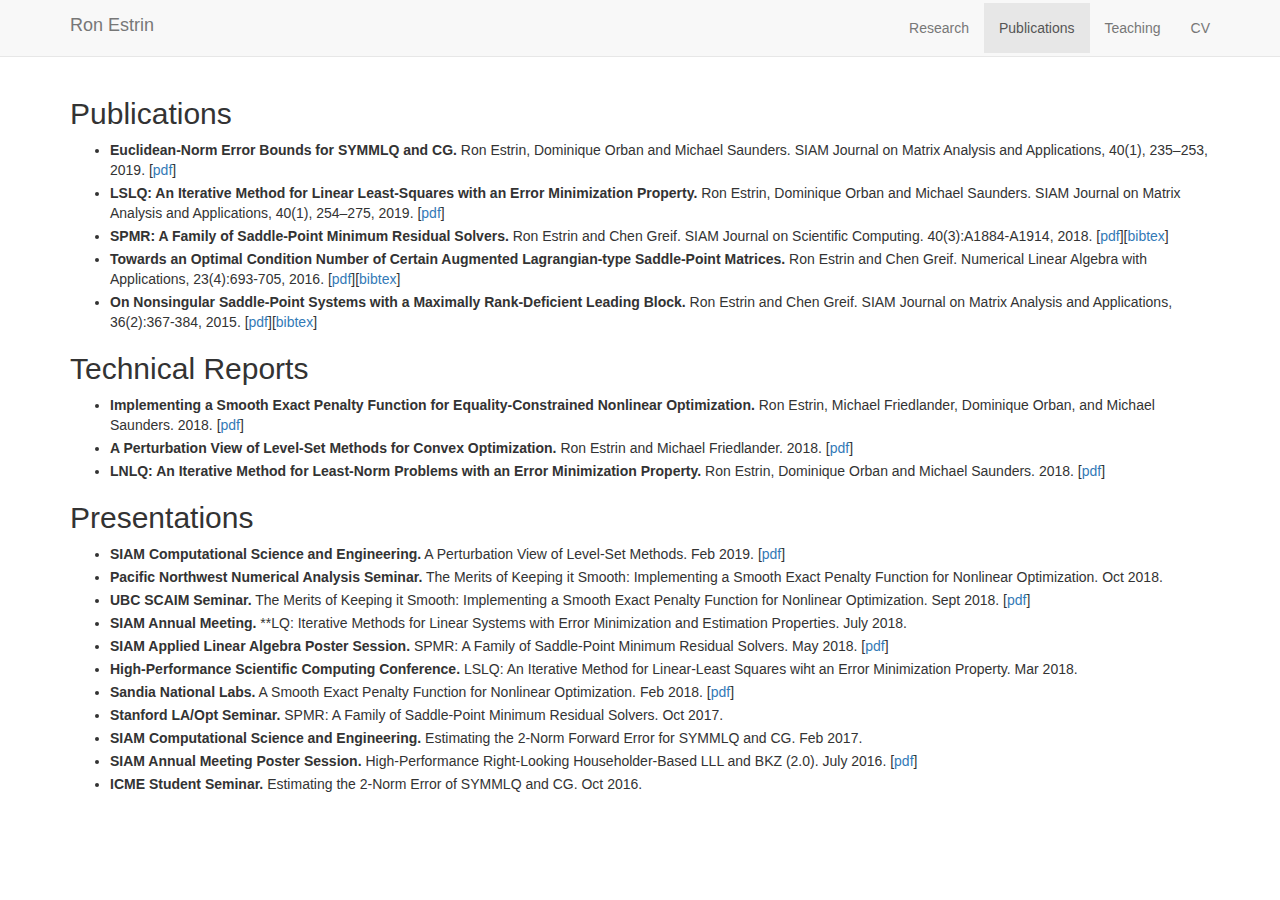
==== publications.html @ 60977233 "Copied website from farmshare." ====
<!DOCTYPE html>
<html lang="en">

<head>
  <meta charset="utf-8">
  <meta http-equiv="X-UA-Compatible" content="IE=edge">
  <meta name="viewport" content="width=device-width, initial-scale=1">
  <!-- The above 3 meta tags *must* come first in the head; any other head content must come *after* these tags -->
  <meta name="description" content="">
  <meta name="author" content="">
  <link rel="icon" href="../../favicon.ico">

  <title>Ron Estrin</title>
  
  <!-- Bootstrap core CSS -->
  <link href="./css/bootstrap.min.css" rel="stylesheet">

  <!-- Custom styles for this template -->
  <link href="custom.css" rel="stylesheet">
  
  <!-- MathJax --> 
  <script type="text/javascript"
    src="http://cdn.mathjax.org/mathjax/latest/MathJax.js?config=TeX-AMS-MML_HTMLorMML">
  </script>
</head>

<body>
	<a name="top"></a>

  <!-- Fixed navbar -->
  <nav class="navbar navbar-default navbar-static-top" role="navigation" >
    <div class="container">
      <div class="navbar-header">
        <button type="button" class="navbar-toggle collapsed" data-toggle="collapse" data-target="#navbar" aria-expanded="false" aria-controls="navbar">
          <span class="sr-only">Toggle navigation</span>
          <span class="icon-bar"></span>
          <span class="icon-bar"></span>
          <span class="icon-bar"></span>
        </button>
        <a class="navbar-brand" href="./index.html">Ron Estrin</a>
      </div>
      <div id="navbar" class="navbar-collapse collapse">
        <ul class="nav navbar-nav navbar-right">
          <li><a href="./research.html">Research</a></li>
          <li class="active"><a href="./publications.html">Publications</a></li>
          <li><a href="./teaching.html">Teaching</a></li>
          <li><a href="./files/cv.pdf">CV</a></li>
        </ul>
      </div><!--/.nav-collapse -->
    </div>
  </nav>

  <div class="container">

    <!-- PUBLICATIONS -->
    <div name="publications" id="publications">
      <h2>Publications</h2>
      <ul>
        <!-- <li>Estimates of the 2-Norm Forward Error for SYMMLQ and CG. SIAM Journal on Matrix Analysis and Applications. Ron Estrin, Dominique Orban and Michael Saunders. 2016, Submitted.</li> -->
         <li><b>Euclidean-Norm Error Bounds for SYMMLQ and CG.</b> Ron Estrin, Dominique Orban and Michael Saunders. SIAM Journal on Matrix Analysis and Applications, 40(1), 235–253, 2019. [<a href="./files/eos2016.pdf">pdf</a>]
        <li><b>LSLQ: An Iterative Method for Linear Least-Squares with an Error Minimization Property.</b> Ron Estrin, Dominique Orban and Michael Saunders. SIAM Journal on Matrix Analysis and Applications, 40(1), 254–275, 2019. [<a href="./files/eos2017.pdf">pdf</a>]</li>
        <li><b>SPMR: A Family of Saddle-Point Minimum Residual Solvers.</b> Ron Estrin and Chen Greif. SIAM Journal on Scientific Computing. 40(3):A1884-A1914, 2018. [<a href="./files/eg2018.pdf">pdf</a>][<a href="./files/eg2018.txt">bibtex</a>]</li>
        <li><b>Towards an Optimal Condition Number of Certain Augmented Lagrangian-type Saddle-Point Matrices.</b> Ron Estrin and Chen Greif. Numerical Linear Algebra with Applications, 23(4):693-705, 2016. [<a href="./files/eg2016.pdf">pdf</a>][<a href="./files/eg2016.txt">bibtex</a>]</li>	
        <li><b>On Nonsingular Saddle-Point Systems with a Maximally Rank-Deficient Leading Block.</b> Ron Estrin and Chen Greif. SIAM Journal on Matrix Analysis and Applications, 36(2):367-384, 2015. [<a href="./files/eg2015.pdf">pdf</a>][<a href="./files/eg2015.txt">bibtex</a>]</li>
      </ul>
    </div>

    <!-- Technical Reports -->
    <div name="techreports" id="techreports">
      <h2> Technical Reports </h2>
      <ul>
        <li><b>Implementing a Smooth Exact Penalty Function for Equality-Constrained Nonlinear Optimization.</b> Ron Estrin, Michael Friedlander, Dominique Orban, and Michael Saunders. 2018. [<a href="./files/efos2018.pdf">pdf</a>]
        <li><b>A Perturbation View of Level-Set Methods for Convex Optimization.</b> Ron Estrin and Michael Friedlander. 2018. [<a href="./files/ef2018.pdf">pdf</a>]
       <li><b>LNLQ: An Iterative Method for Least-Norm Problems with an Error Minimization Property.</b> Ron Estrin, Dominique Orban and Michael Saunders. 2018. [<a href="./files/eos2018.pdf">pdf</a>]
      </ul> 
    </div>

    <!-- PRESENTATIONS -->
    <div name="presentations" id="presentations">
      <h2> Presentations </h2>
      <ul>
        <li> <b>SIAM Computational Science and Engineering.</b>
          A Perturbation View of Level-Set Methods.
          Feb 2019.
          [<a href="./files/levelset.pdf">pdf</a>]
       </li>
        <li> <b>Pacific Northwest Numerical Analysis Seminar.</b>
          The Merits of Keeping it Smooth: Implementing a Smooth Exact Penalty Function for Nonlinear Optimization. 
          Oct 2018.
        </li>
        <li> <b>UBC SCAIM Seminar.</b>
          The Merits of Keeping it Smooth: Implementing a Smooth Exact Penalty Function for Nonlinear Optimization. 
          Sept 2018. [<a href="./files/scaim_fletcher.pdf">pdf</a>]
        </li>
        <li> <b>SIAM Annual Meeting.</b>
          **LQ: Iterative Methods for Linear Systems with Error Minimization and Estimation Properties.
          July 2018.
        </li>
        <li> <b>SIAM Applied Linear Algebra Poster Session.</b>
          SPMR: A Family of Saddle-Point Minimum Residual Solvers. 
          May 2018. 
          [<a href="./files/SPMRPoster.pdf">pdf</a>]
        </li>
        <li> <b>High-Performance Scientific Computing Conference.</b>
          LSLQ: An Iterative Method for Linear-Least Squares wiht an Error Minimization Property.
          Mar 2018.
        </li>
        <li> <b>Sandia National Labs.</b>
          A Smooth Exact Penalty Function for Nonlinear Optimization.
          Feb 2018. [<a href="./files/sandia_fletcher.pdf">pdf</a>]
        </li>
        <li> <b>Stanford LA/Opt Seminar.</b>
          SPMR: A Family of Saddle-Point Minimum Residual Solvers.
          Oct 2017.
        </li>
        <li> <b>SIAM Computational Science and Engineering.</b>
          Estimating the 2-Norm Forward Error for SYMMLQ and CG.
          Feb 2017.
        </li>
        <li> <b>SIAM Annual Meeting Poster Session.</b>
          High-Performance Right-Looking Householder-Based LLL and BKZ (2.0).
          July 2016.
          [<a href="./files/XpoLLL.pdf">pdf</a>]
        </li> 
        <li> <b>ICME Student Seminar.</b>
          Estimating the 2-Norm Error of SYMMLQ and CG.
          Oct 2016.
        </li>
      </ul>
    </div>

  </div><!-- /.container -->

  <!-- Bootstrap core JavaScript
  ================================================== -->
  <!-- Placed at the end of the document so the pages load faster -->
  <script src="https://ajax.googleapis.com/ajax/libs/jquery/1.11.3/jquery.min.js"></script>
  <script src="./js/bootstrap.min.js"></script>

</body>
</html>
---- custom.css ----
.starter-template {
  padding: 40px 15px;
  text-align: center;
}

.navbar {
  margin-bottom: 20px;
}

li {
  margin: 3px 0;
}

termspan {
  display: inline-block;
  width: 50px;
}
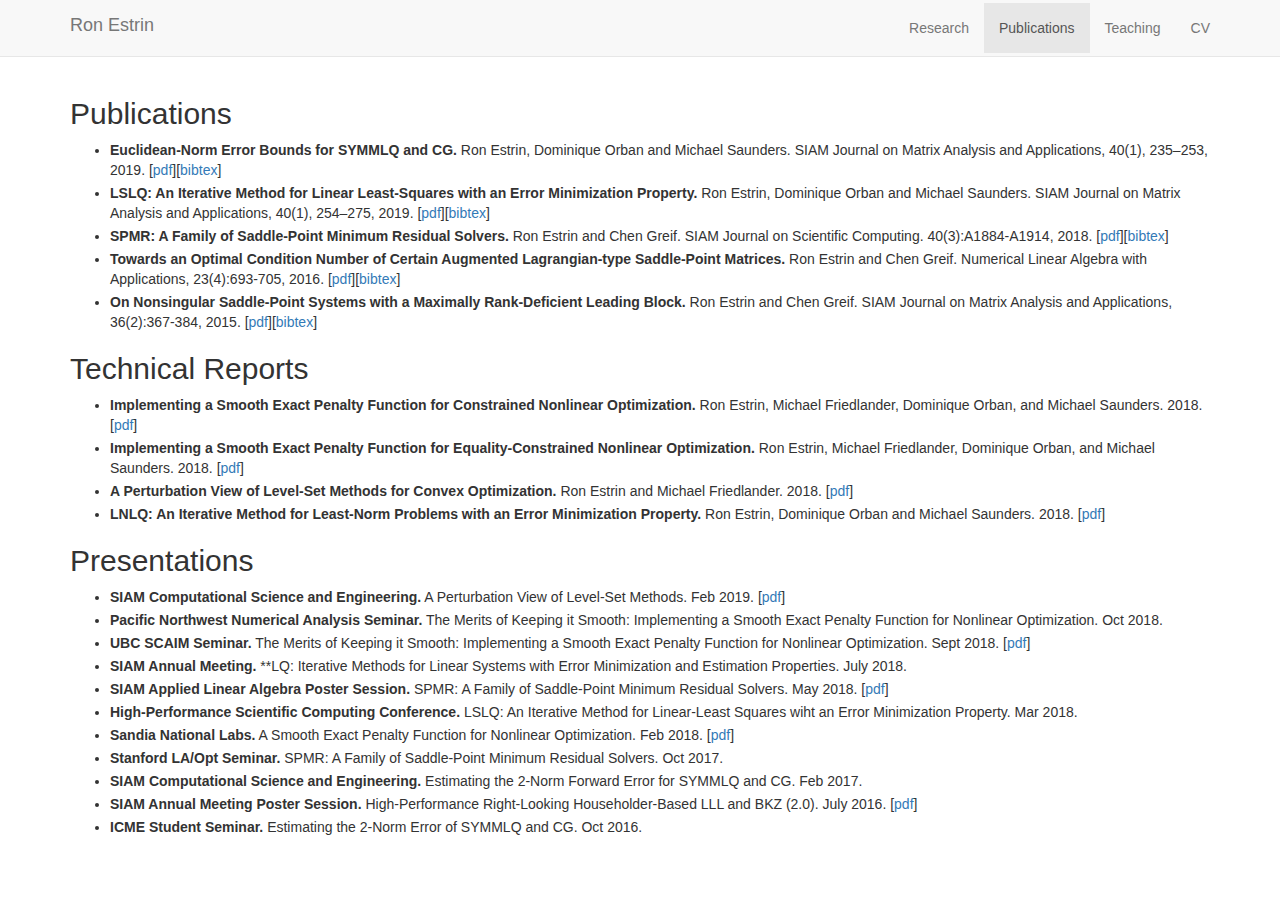
==== commit c798961b: "Added publications." ====
--- a/publications.html
+++ b/publications.html
@@ -57,8 +57,9 @@
       <h2>Publications</h2>
       <ul>
         <!-- <li>Estimates of the 2-Norm Forward Error for SYMMLQ and CG. SIAM Journal on Matrix Analysis and Applications. Ron Estrin, Dominique Orban and Michael Saunders. 2016, Submitted.</li> -->
-         <li><b>Euclidean-Norm Error Bounds for SYMMLQ and CG.</b> Ron Estrin, Dominique Orban and Michael Saunders. SIAM Journal on Matrix Analysis and Applications, 40(1), 235–253, 2019. [<a href="./files/eos2016.pdf">pdf</a>]
-        <li><b>LSLQ: An Iterative Method for Linear Least-Squares with an Error Minimization Property.</b> Ron Estrin, Dominique Orban and Michael Saunders. SIAM Journal on Matrix Analysis and Applications, 40(1), 254–275, 2019. [<a href="./files/eos2017.pdf">pdf</a>]</li>
+	<li><b>Euclidean-Norm Error Bounds for SYMMLQ and CG.</b> Ron Estrin, Dominique Orban and Michael Saunders. SIAM Journal on Matrix Analysis and Applications, 40(1), 235–253, 2019. [<a href="./files/eos2016.pdf">pdf</a>][<a href="./files/eos2016.txt">bibtex</a>]</li>
+        <li><b>LSLQ: An Iterative Method for Linear Least-Squares with an Error Minimization Property.</b> Ron Estrin, Dominique Orban and Michael Saunders. SIAM Journal on Matrix Analysis and Applications, 40(1), 254–275, 2019. [<a href="./files/eos2017.pdf">pdf</a>][<a href="./files/eos2017.txt">bibtex</a>]
+</li>
         <li><b>SPMR: A Family of Saddle-Point Minimum Residual Solvers.</b> Ron Estrin and Chen Greif. SIAM Journal on Scientific Computing. 40(3):A1884-A1914, 2018. [<a href="./files/eg2018.pdf">pdf</a>][<a href="./files/eg2018.txt">bibtex</a>]</li>
         <li><b>Towards an Optimal Condition Number of Certain Augmented Lagrangian-type Saddle-Point Matrices.</b> Ron Estrin and Chen Greif. Numerical Linear Algebra with Applications, 23(4):693-705, 2016. [<a href="./files/eg2016.pdf">pdf</a>][<a href="./files/eg2016.txt">bibtex</a>]</li>	
         <li><b>On Nonsingular Saddle-Point Systems with a Maximally Rank-Deficient Leading Block.</b> Ron Estrin and Chen Greif. SIAM Journal on Matrix Analysis and Applications, 36(2):367-384, 2015. [<a href="./files/eg2015.pdf">pdf</a>][<a href="./files/eg2015.txt">bibtex</a>]</li>
@@ -69,9 +70,10 @@
     <div name="techreports" id="techreports">
       <h2> Technical Reports </h2>
       <ul>
-        <li><b>Implementing a Smooth Exact Penalty Function for Equality-Constrained Nonlinear Optimization.</b> Ron Estrin, Michael Friedlander, Dominique Orban, and Michael Saunders. 2018. [<a href="./files/efos2018.pdf">pdf</a>]
-        <li><b>A Perturbation View of Level-Set Methods for Convex Optimization.</b> Ron Estrin and Michael Friedlander. 2018. [<a href="./files/ef2018.pdf">pdf</a>]
-       <li><b>LNLQ: An Iterative Method for Least-Norm Problems with an Error Minimization Property.</b> Ron Estrin, Dominique Orban and Michael Saunders. 2018. [<a href="./files/eos2018.pdf">pdf</a>]
+	<li><b>Implementing a Smooth Exact Penalty Function for Constrained Nonlinear Optimization.</b> Ron Estrin, Michael Friedlander, Dominique Orban, and Michael Saunders. 2018. [<a href="./files/efos2019.pdf">pdf</a>]</li>
+	<li><b>Implementing a Smooth Exact Penalty Function for Equality-Constrained Nonlinear Optimization.</b> Ron Estrin, Michael Friedlander, Dominique Orban, and Michael Saunders. 2018. [<a href="./files/efos2018.pdf">pdf</a>]</li>
+	<li><b>A Perturbation View of Level-Set Methods for Convex Optimization.</b> Ron Estrin and Michael Friedlander. 2018. [<a href="./files/ef2018.pdf">pdf</a>]</li>
+	<li><b>LNLQ: An Iterative Method for Least-Norm Problems with an Error Minimization Property.</b> Ron Estrin, Dominique Orban and Michael Saunders. 2018. [<a href="./files/eos2018.pdf">pdf</a>]</li>
       </ul> 
     </div>
 
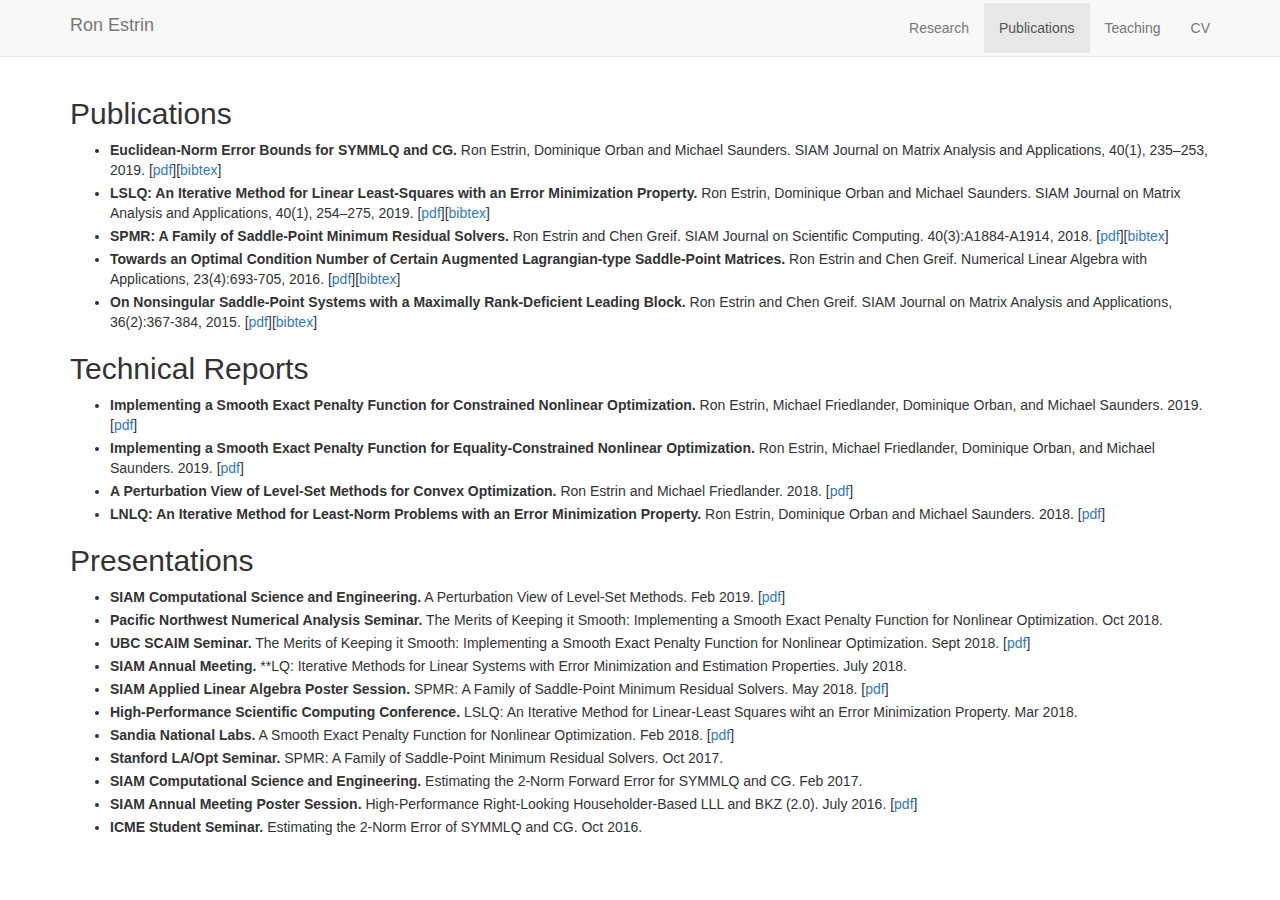
==== commit ad27cf49: "Fixed dates on publications." ====
--- a/publications.html
+++ b/publications.html
@@ -70,8 +70,8 @@
     <div name="techreports" id="techreports">
       <h2> Technical Reports </h2>
       <ul>
-	<li><b>Implementing a Smooth Exact Penalty Function for Constrained Nonlinear Optimization.</b> Ron Estrin, Michael Friedlander, Dominique Orban, and Michael Saunders. 2018. [<a href="./files/efos2019.pdf">pdf</a>]</li>
-	<li><b>Implementing a Smooth Exact Penalty Function for Equality-Constrained Nonlinear Optimization.</b> Ron Estrin, Michael Friedlander, Dominique Orban, and Michael Saunders. 2018. [<a href="./files/efos2018.pdf">pdf</a>]</li>
+	<li><b>Implementing a Smooth Exact Penalty Function for Constrained Nonlinear Optimization.</b> Ron Estrin, Michael Friedlander, Dominique Orban, and Michael Saunders. 2019. [<a href="./files/efos2019.pdf">pdf</a>]</li>
+	<li><b>Implementing a Smooth Exact Penalty Function for Equality-Constrained Nonlinear Optimization.</b> Ron Estrin, Michael Friedlander, Dominique Orban, and Michael Saunders. 2019. [<a href="./files/efos2018.pdf">pdf</a>]</li>
 	<li><b>A Perturbation View of Level-Set Methods for Convex Optimization.</b> Ron Estrin and Michael Friedlander. 2018. [<a href="./files/ef2018.pdf">pdf</a>]</li>
 	<li><b>LNLQ: An Iterative Method for Least-Norm Problems with an Error Minimization Property.</b> Ron Estrin, Dominique Orban and Michael Saunders. 2018. [<a href="./files/eos2018.pdf">pdf</a>]</li>
       </ul> 
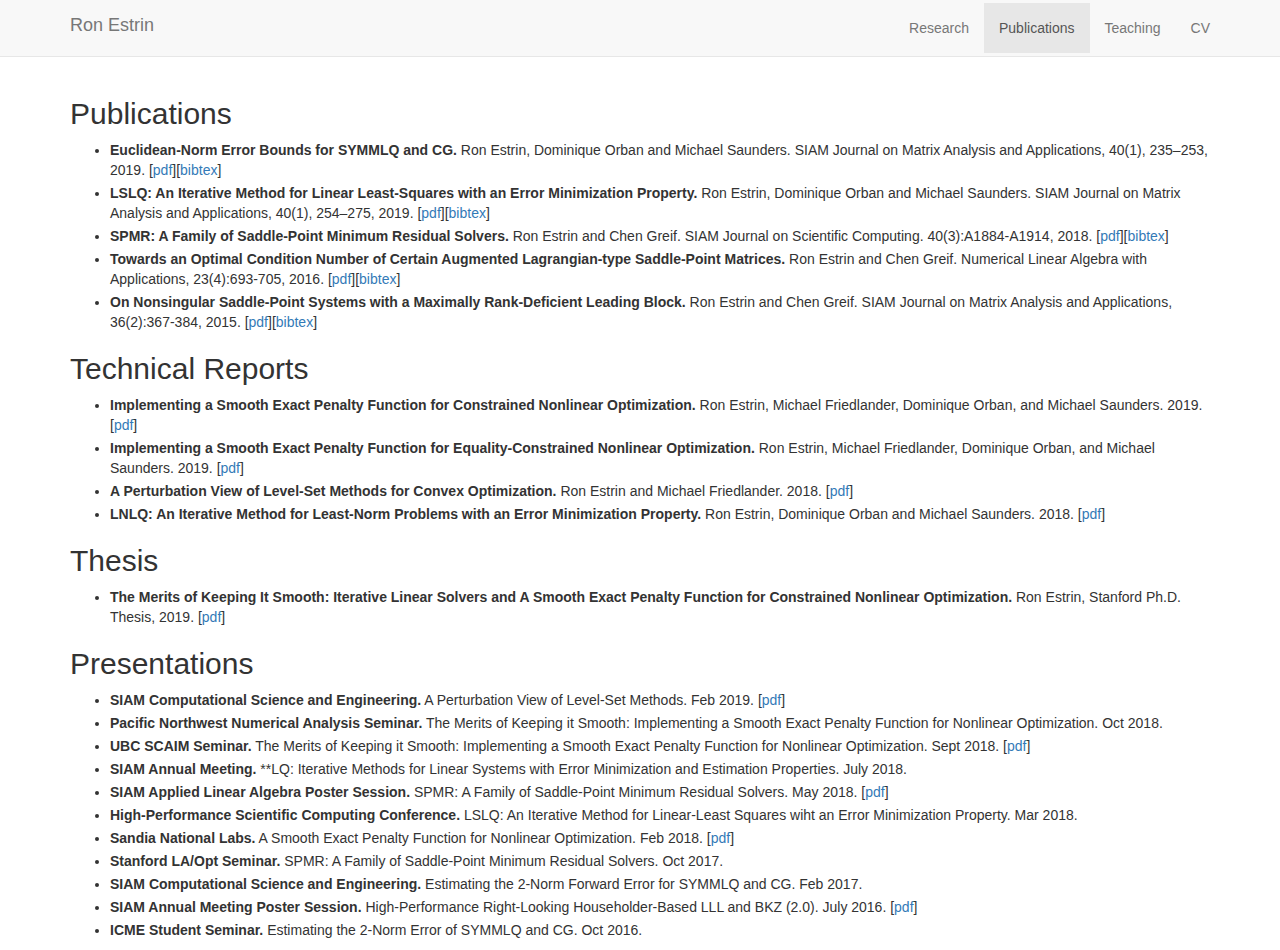
==== commit e4fd15d8: "Added thesis" ====
--- a/publications.html
+++ b/publications.html
@@ -77,6 +77,14 @@
       </ul> 
     </div>
 
+    <!-- Thesis -->
+    <div name="thesis" id="thesis">
+	<h2>Thesis</h2>
+	<ul>
+	  <li><b>The Merits of Keeping It Smooth: Iterative Linear Solvers and A Smooth Exact Penalty Function for Constrained Nonlinear Optimization.</b> Ron Estrin, Stanford Ph.D. Thesis, 2019. [<a href="./files/thesis-ron-estrin-augmented.pdf">pdf</a>]</li>
+	</ul>
+    </div>
+
     <!-- PRESENTATIONS -->
     <div name="presentations" id="presentations">
       <h2> Presentations </h2>
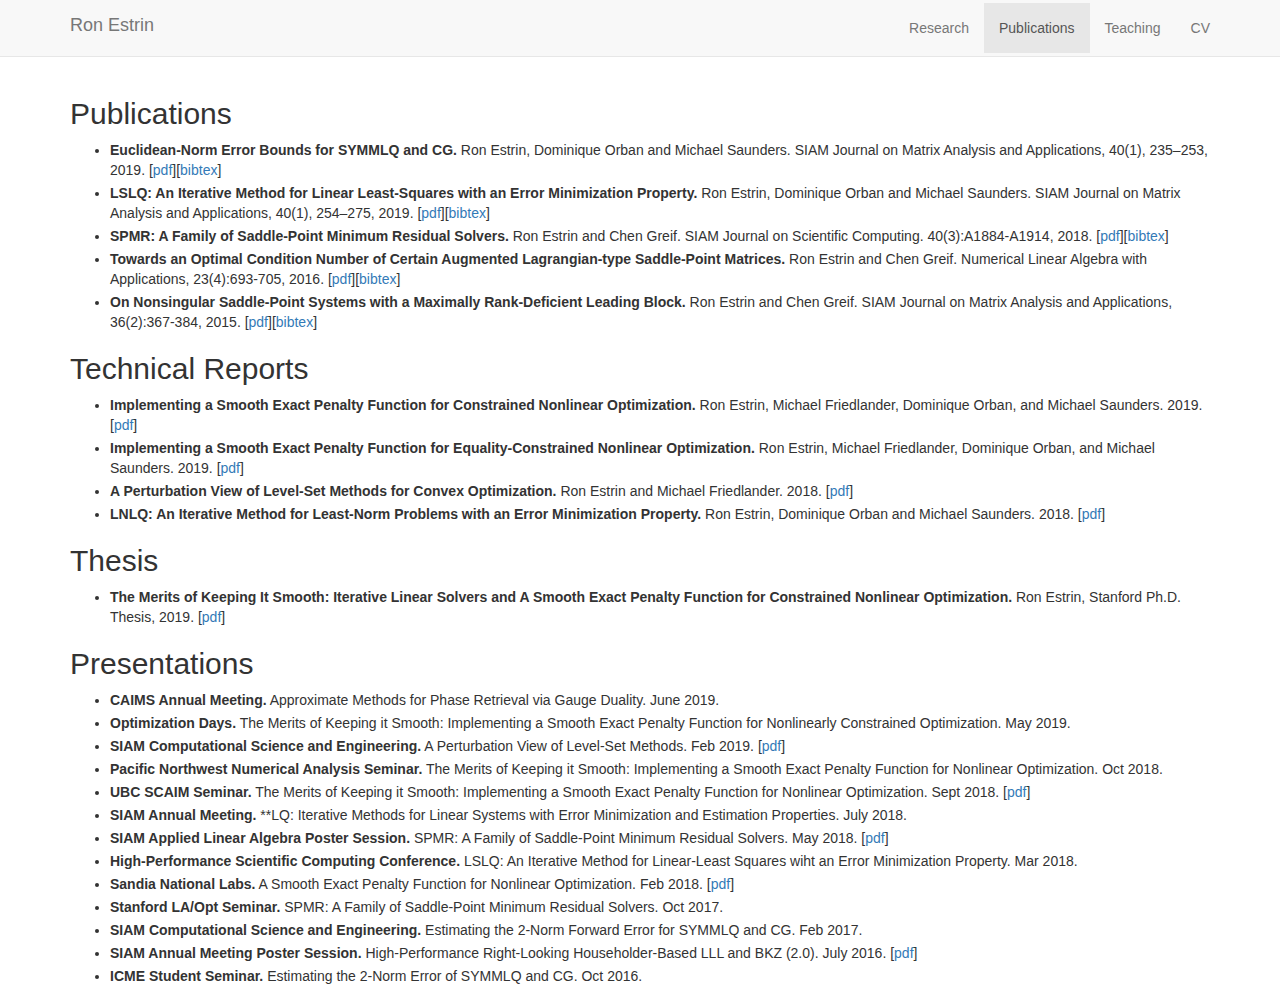
==== commit df9531c9: "Added 2019 talks." ====
--- a/publications.html
+++ b/publications.html
@@ -89,6 +89,14 @@
     <div name="presentations" id="presentations">
       <h2> Presentations </h2>
       <ul>
+	<li> <b>CAIMS Annual Meeting.</b>
+	  Approximate Methods for Phase Retrieval via Gauge Duality.
+	  June 2019.
+	</li>
+	<li> <b>Optimization Days.</b>
+	  The Merits of Keeping it Smooth: Implementing a Smooth Exact Penalty Function for Nonlinearly Constrained Optimization.
+	  May 2019.
+	</li>
         <li> <b>SIAM Computational Science and Engineering.</b>
           A Perturbation View of Level-Set Methods.
           Feb 2019.
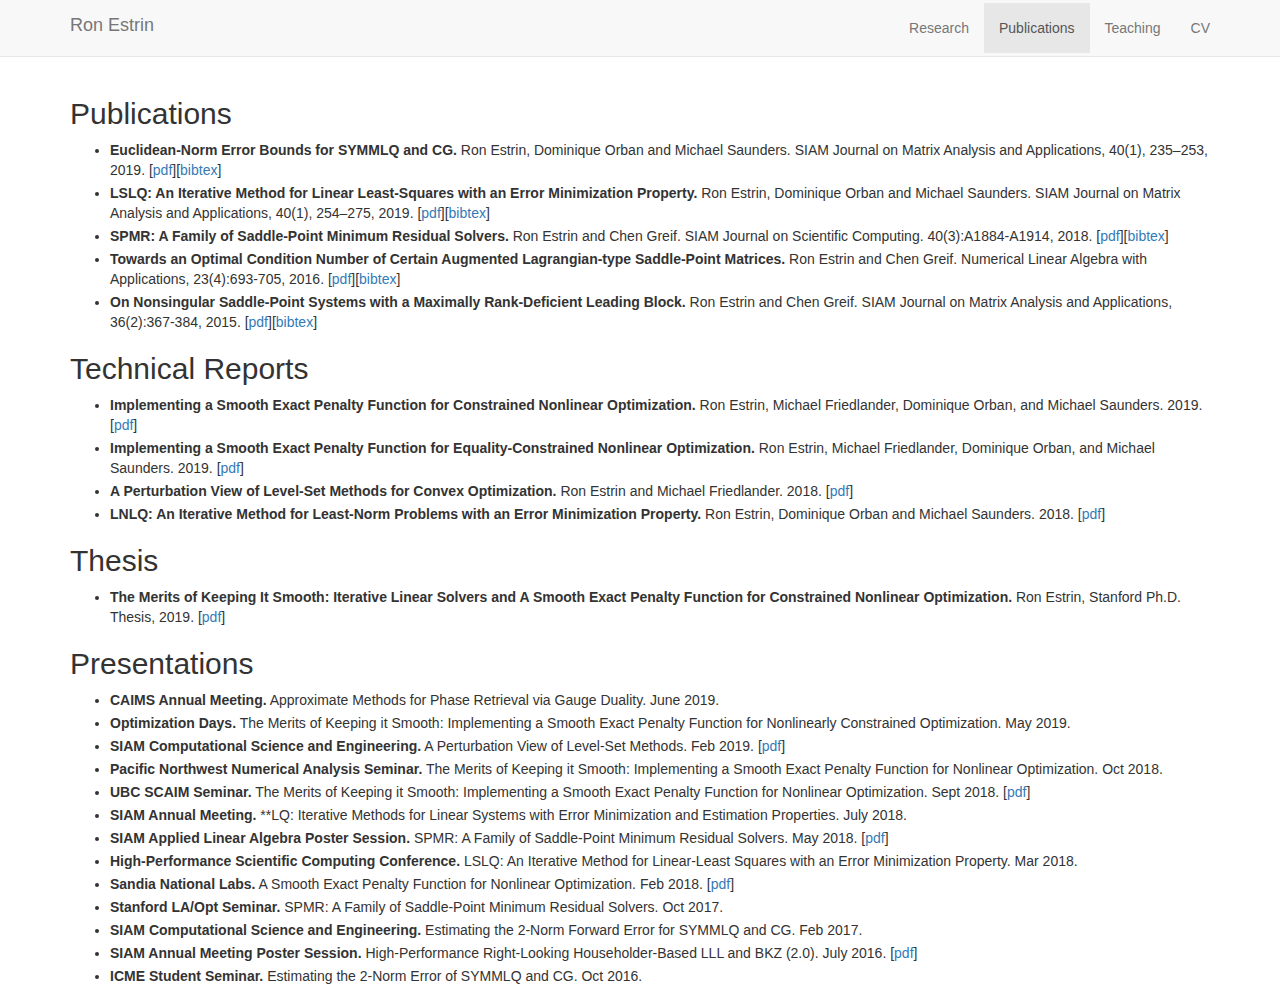
==== commit 30f83f83: "Fixed typos and Elemental broken link" ====
--- a/publications.html
+++ b/publications.html
@@ -120,7 +120,7 @@
           [<a href="./files/SPMRPoster.pdf">pdf</a>]
         </li>
         <li> <b>High-Performance Scientific Computing Conference.</b>
-          LSLQ: An Iterative Method for Linear-Least Squares wiht an Error Minimization Property.
+          LSLQ: An Iterative Method for Linear-Least Squares with an Error Minimization Property.
           Mar 2018.
         </li>
         <li> <b>Sandia National Labs.</b>
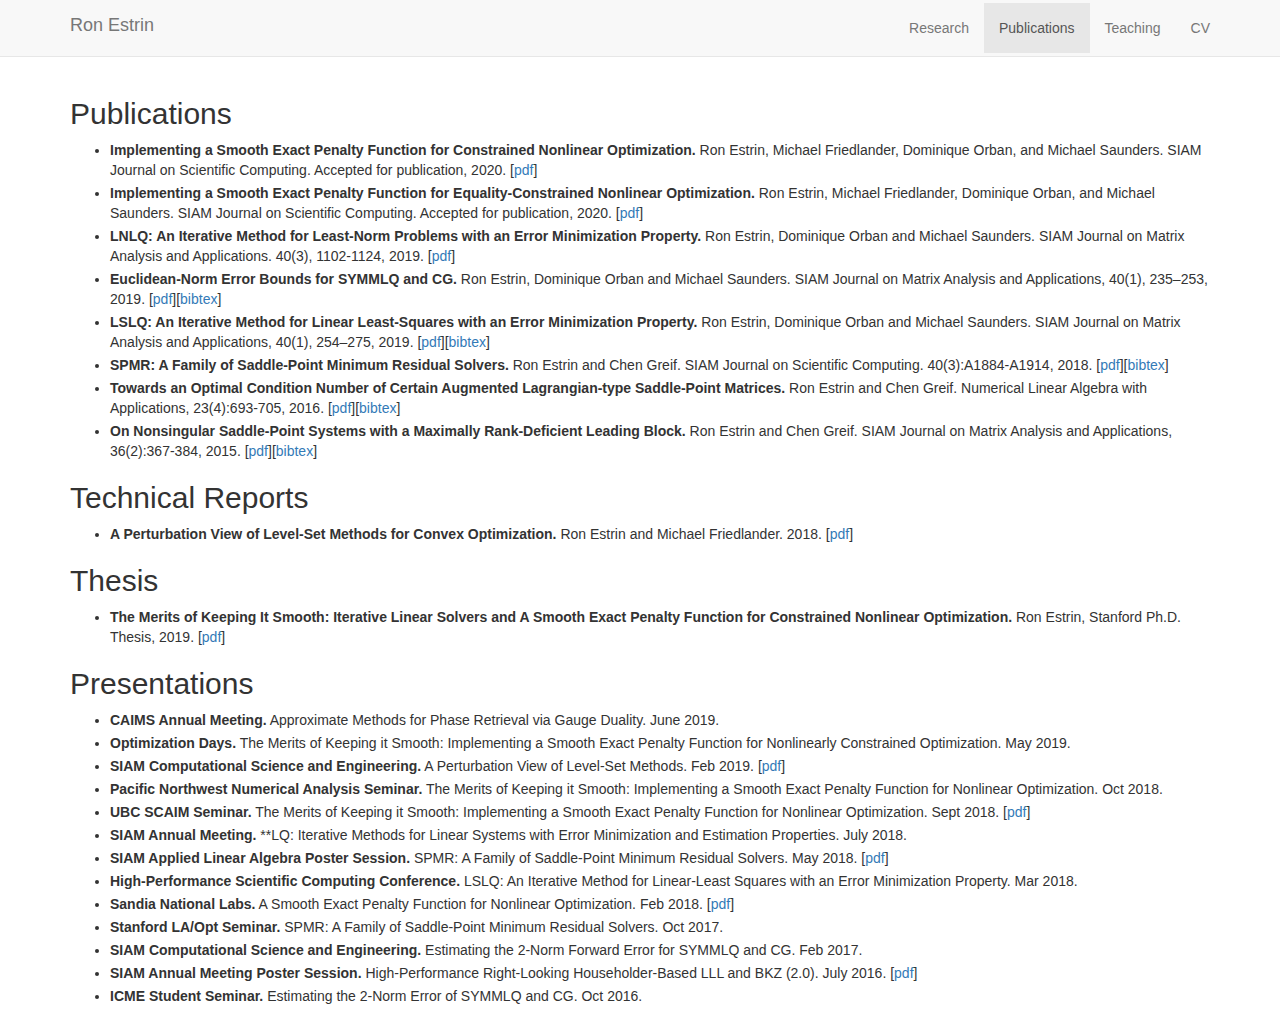
==== commit 7fb58804: "Updated publication list." ====
--- a/publications.html
+++ b/publications.html
@@ -56,7 +56,9 @@
     <div name="publications" id="publications">
       <h2>Publications</h2>
       <ul>
-        <!-- <li>Estimates of the 2-Norm Forward Error for SYMMLQ and CG. SIAM Journal on Matrix Analysis and Applications. Ron Estrin, Dominique Orban and Michael Saunders. 2016, Submitted.</li> -->
+	<li><b>Implementing a Smooth Exact Penalty Function for Constrained Nonlinear Optimization.</b> Ron Estrin, Michael Friedlander, Dominique Orban, and Michael Saunders. SIAM Journal on Scientific Computing. Accepted for publication, 2020. [<a href="https://arxiv.org/abs/1912.02093">pdf</a>]</li>
+	<li><b>Implementing a Smooth Exact Penalty Function for Equality-Constrained Nonlinear Optimization.</b> Ron Estrin, Michael Friedlander, Dominique Orban, and Michael Saunders. SIAM Journal on Scientific Computing. Accepted for publication, 2020. [<a href="https://arxiv.org/abs/1910.04300">pdf</a>]</li>
+	<li><b>LNLQ: An Iterative Method for Least-Norm Problems with an Error Minimization Property.</b> Ron Estrin, Dominique Orban and Michael Saunders. SIAM Journal on Matrix Analysis and Applications. 40(3), 1102-1124, 2019. [<a href="./files/eos2018.pdf">pdf</a>]</li>
 	<li><b>Euclidean-Norm Error Bounds for SYMMLQ and CG.</b> Ron Estrin, Dominique Orban and Michael Saunders. SIAM Journal on Matrix Analysis and Applications, 40(1), 235–253, 2019. [<a href="./files/eos2016.pdf">pdf</a>][<a href="./files/eos2016.txt">bibtex</a>]</li>
         <li><b>LSLQ: An Iterative Method for Linear Least-Squares with an Error Minimization Property.</b> Ron Estrin, Dominique Orban and Michael Saunders. SIAM Journal on Matrix Analysis and Applications, 40(1), 254–275, 2019. [<a href="./files/eos2017.pdf">pdf</a>][<a href="./files/eos2017.txt">bibtex</a>]
 </li>
@@ -70,10 +72,7 @@
     <div name="techreports" id="techreports">
       <h2> Technical Reports </h2>
       <ul>
-	<li><b>Implementing a Smooth Exact Penalty Function for Constrained Nonlinear Optimization.</b> Ron Estrin, Michael Friedlander, Dominique Orban, and Michael Saunders. 2019. [<a href="./files/efos2019.pdf">pdf</a>]</li>
-	<li><b>Implementing a Smooth Exact Penalty Function for Equality-Constrained Nonlinear Optimization.</b> Ron Estrin, Michael Friedlander, Dominique Orban, and Michael Saunders. 2019. [<a href="./files/efos2018.pdf">pdf</a>]</li>
-	<li><b>A Perturbation View of Level-Set Methods for Convex Optimization.</b> Ron Estrin and Michael Friedlander. 2018. [<a href="./files/ef2018.pdf">pdf</a>]</li>
-	<li><b>LNLQ: An Iterative Method for Least-Norm Problems with an Error Minimization Property.</b> Ron Estrin, Dominique Orban and Michael Saunders. 2018. [<a href="./files/eos2018.pdf">pdf</a>]</li>
+	<li><b>A Perturbation View of Level-Set Methods for Convex Optimization.</b> Ron Estrin and Michael Friedlander. 2018. [<a href="https://arxiv.org/abs/2001.06511">pdf</a>]</li>
       </ul> 
     </div>
 
